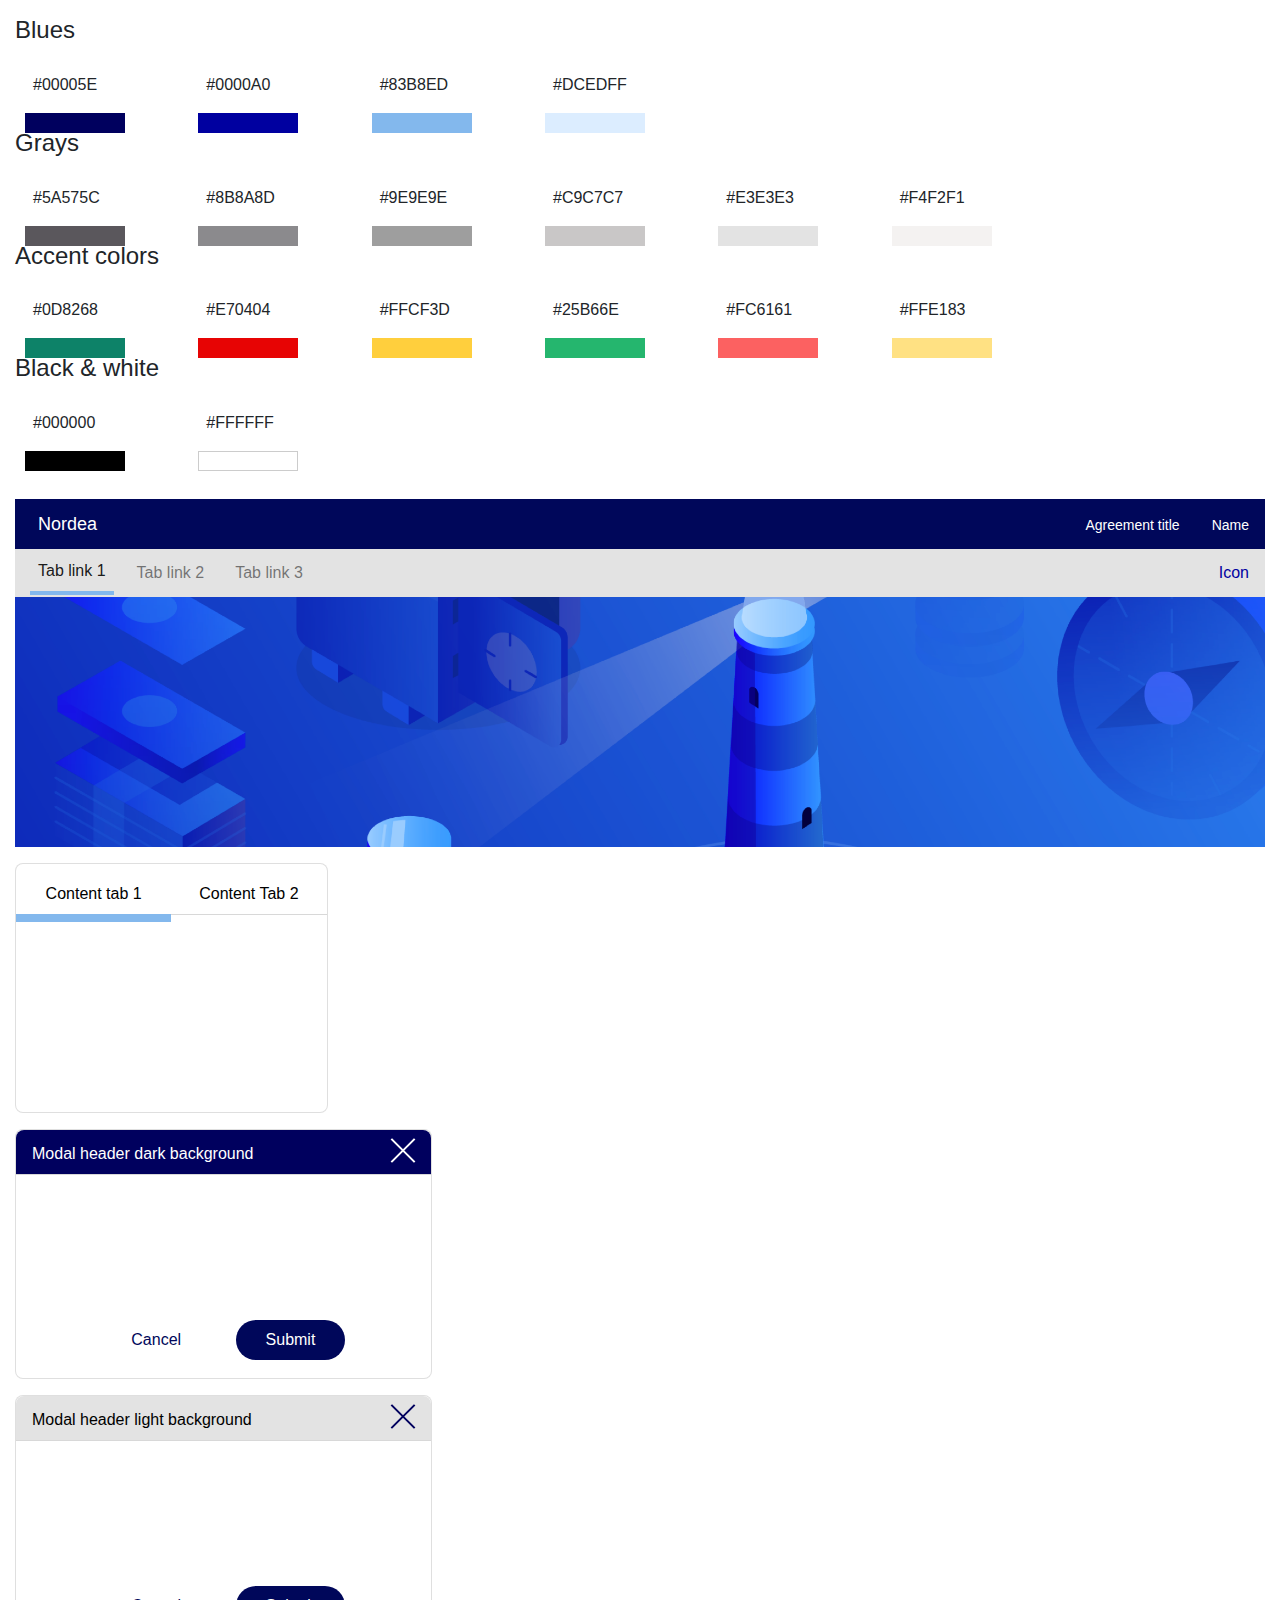
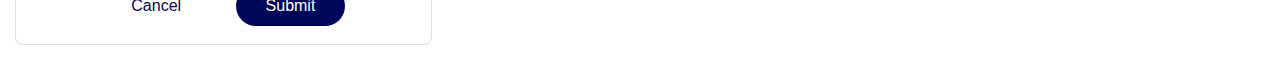
==== navigation/index.html @ 9f23893b "Add files via upload" ====
<!DOCTYPE html>
<html lang="en">
<head>
    <meta charset="UTF-8">
    <meta name="viewport" content="width=device-width, initial-scale=1.0">
    <meta http-equiv="X-UA-Compatible" content="ie=edge">
    <link rel="stylesheet" href="https://stackpath.bootstrapcdn.com/bootstrap/4.3.1/css/bootstrap.min.css" integrity="sha384-ggOyR0iXCbMQv3Xipma34MD+dH/1fQ784/j6cY/iJTQUOhcWr7x9JvoRxT2MZw1T" crossorigin="anonymous">
    <link rel="stylesheet" href="styles/index.css">
    <title>Navigation</title>
</head>
<body>
    <div class="container-fluid">
        <h4 class="mt-3">Blues</h4>

        <div class="row col-lg-12">
            <div class="row col-lg-2 color-item">
                <p class="mx-2 mb-3">#00005E</p>
                <div class="color color-deepblue">
                </div>
            </div>

            <div class="row col-lg-2 color-item">
                <p class="mx-2 mb-3">#0000A0</p>
                <div class="color color-nordeablue">
                </div>
            </div>

            <div class="row col-lg-2 color-item">
                <p class="mx-2 mb-3">#83B8ED</p>
                <div class="color color-mediumblue">
                </div>
            </div>

            <div class="row col-lg-2 color-item">
                <p class="mx-2 mb-3">#DCEDFF</p>
                <div class="color color-cloudblue">
                </div>
            </div>
        </div>

        <h4 class="mt-3">Grays</h4>

        <div class="row col-lg-12">
            <div class="row col-lg-2 color-item">
                <p class="mx-2 mb-3">#5A575C</p>
                <div class="color color-darkgray">
                </div>
            </div>

            <div class="row col-lg-2 color-item">
                <p class="mx-2 mb-3">#8B8A8D</p>
                <div class="color color-nordeagray">
                </div>
            </div>

            <div class="row col-lg-2 color-item">
                <p class="mx-2 mb-3">#9E9E9E</p>
                <div class="color color-gray">
                </div>
            </div>

            <div class="row col-lg-2 color-item">
                <p class="mx-2 mb-3">#C9C7C7</p>
                <div class="color color-mediumgray">
                </div>
            </div>

            <div class="row col-lg-2 color-item">
                <p class="mx-2 mb-3">#E3E3E3</p>
                <div class="color color-lightgray">
                </div>
            </div>

            <div class="row col-lg-2 color-item">
                <p class="mx-2 mb-3">#F4F2F1</p>
                <div class="color color-warmgray">
                </div>
            </div>
        </div>

        <h4 class="mt-3">Accent colors</h4>

        <div class="row col-lg-12">
            <div class="row col-lg-2 color-item">
                <p class="mx-2 mb-3">#0D8268</p>
                <div class="color color-darkgreen">
                </div>
            </div>

            <div class="row col-lg-2 color-item">
                <p class="mx-2 mb-3">#E70404</p>
                <div class="color color-darkred">
                </div>
            </div>

            <div class="row col-lg-2 color-item">
                <p class="mx-2 mb-3">#FFCF3D</p>
                <div class="color color-darkyellow">
                </div>
            </div>

            <div class="row col-lg-2 color-item">
                <p class="mx-2 mb-3">#25B66E</p>
                <div class="color color-accentgreen">
                </div>
            </div>

            <div class="row col-lg-2 color-item">
                <p class="mx-2 mb-3">#FC6161</p>
                <div class="color color-accentred">
                </div>
            </div>

            <div class="row col-lg-2 color-item">
                <p class="mx-2 mb-3">#FFE183</p>
                <div class="color color-accentyellow">
                </div>
            </div>
        </div>

        <h4 class="mt-3">Black & white</h4>

        <div class="row col-lg-12">
            <div class="row col-lg-2 color-item">
                <p class="mx-2 mb-3">#000000</p>
                <div class="color color-black">
                </div>
            </div>

            <div class="row col-lg-2 color-item">
                <p class="mx-2 mb-3">#FFFFFF</p>
                <div class="color color-white">
                </div>
            </div>

        </div>

        <!-- Navigation -->

        <nav class="navbar navbar-blue navbar-expand-lg mx-0 mt-5">   
            <div class="navbar-nav mr-auto">
                <a class="nav-link" href="#">Nordea</a>                  
            </div>         
            <div class="collapse navbar-collapse" id="navbarSupportedContent">
                <div class="navbar-nav mr-auto">
                                   
                </div>
                <div class="form-inline my-2 my-lg-0">
                    <div class="nav-item ">
                        <a class="nav-link " href="#" id="navbarDropdown" role="button" data-toggle="dropdown" aria-haspopup="true" aria-expanded="false">
                            <small class="merchant-name">Agreement title</small> 
                        </a>
                    </div>

                    <div class="nav-item ">
                        <a class="nav-link " href="#" id="navbarDropdown" role="button" data-toggle="dropdown" aria-haspopup="true" aria-expanded="false">
                            <small class="merchant-name">Name</small> <span class="container-down"><span class="triangle-down"></span></span>
                        </a>
                    <!-- <div class="dropdown-menu" aria-labelledby="navbarDropdown">
                        <a class="dropdown-item" href="#">Name 1</a>
                        <a class="dropdown-item" href="#">Name 2</a>
                        <div class="dropdown-divider"></div>
                        <a class="dropdown-item" href="#">Name 3</a>
                    </div> -->
                    </div>
                </div>
            </div>
            
        </nav>
        <nav class="navbar navbar-gray navbar-expand-lg navbar-light">
            <button class="navbar-toggler" type="button" data-toggle="collapse" data-target="#navbarTogglerDemo01" aria-controls="navbarTogglerDemo01" aria-expanded="false" aria-label="Toggle navigation">
                <span class="navbar-toggler-icon"></span>
            </button>

            <div class="collapse navbar-collapse" id="navbarTogglerDemo01">
                <div class="navbar-nav">
                    <a class="nav-link active" href="#">Tab link 1</a>                  
                </div>
                <div class="navbar-nav">
                    <a class="nav-link" href="#">Tab link 2</a>                  
                </div>
                <div class="navbar-nav">
                    <a class="nav-link " href="#">Tab link 3</a>                  
                </div> 
    
            </div>

            <div class="nav-item justify-content-end">
                <a class="nav-link " href="#" id="navbarDropdown" role="button" data-toggle="dropdown" aria-haspopup="true" aria-expanded="false">
                    Icon 
                </a>
            </div>

        </nav>
        <div class="main col-lg-12"></div>
        <!-- Content tabs -->

        <div class="card col-lg-3 my-3 px-0 mx-0" >
            <ul class="nav nav-content-tab">
                <li class="nav-item active">
                    <a class="nav-link nav-link-content-tab active" href="#">Content tab 1</a>
                </li>
                
                <li class="nav-item">
                    <a class="nav-link nav-link-content-tab" href="#">Content Tab 2</a>
                </li>
                <!-- <li class="nav-item">
                    <a class="nav-link disabled" href="#"> Content Tab Disabled</a>
                </li> -->
            </ul>
            <div class="card-body">

            </div>
        </div> 


        <!-- Modals -->
        <div class="card col-lg-4 col-xs-12 my-3 px-0" >
            <div class="card-title dark-bg">
                <p class="nav-link nav-link-content-tab ">Modal header dark background</p>
                <a href="#" class="close-light"></a>
            </div>
            <div class="card-body mx-auto">
                <input type="submit" class="btn-cancel" value="Cancel" />             
                <input type="submit" class="btn-submit" value="Submit" />                 

            </div>
        </div> 
            
        <div class="card col-lg-4 col-xs-12 my-3 px-0" >
            <div class="card-title light-bg">
                <p class="nav-link nav-link-content-tab ">Modal header light background</p>
                <a href="#" class="close-dark"></a>
            </div>

            <div class="card-body mx-auto">
                <input type="submit" class="btn-cancel" value="Cancel" />             
                <input type="submit" class="btn-submit" value="Submit" />     
            </div>
        </div>  
    </div>
</body>
</html>
---- navigation/styles/index.css ----
@import "reset.css"; 
@import "colors.css"; 
@import "navbar.css"; 
@import "cross.css"; 
@import "modal.css"; 
@import "btn.css";
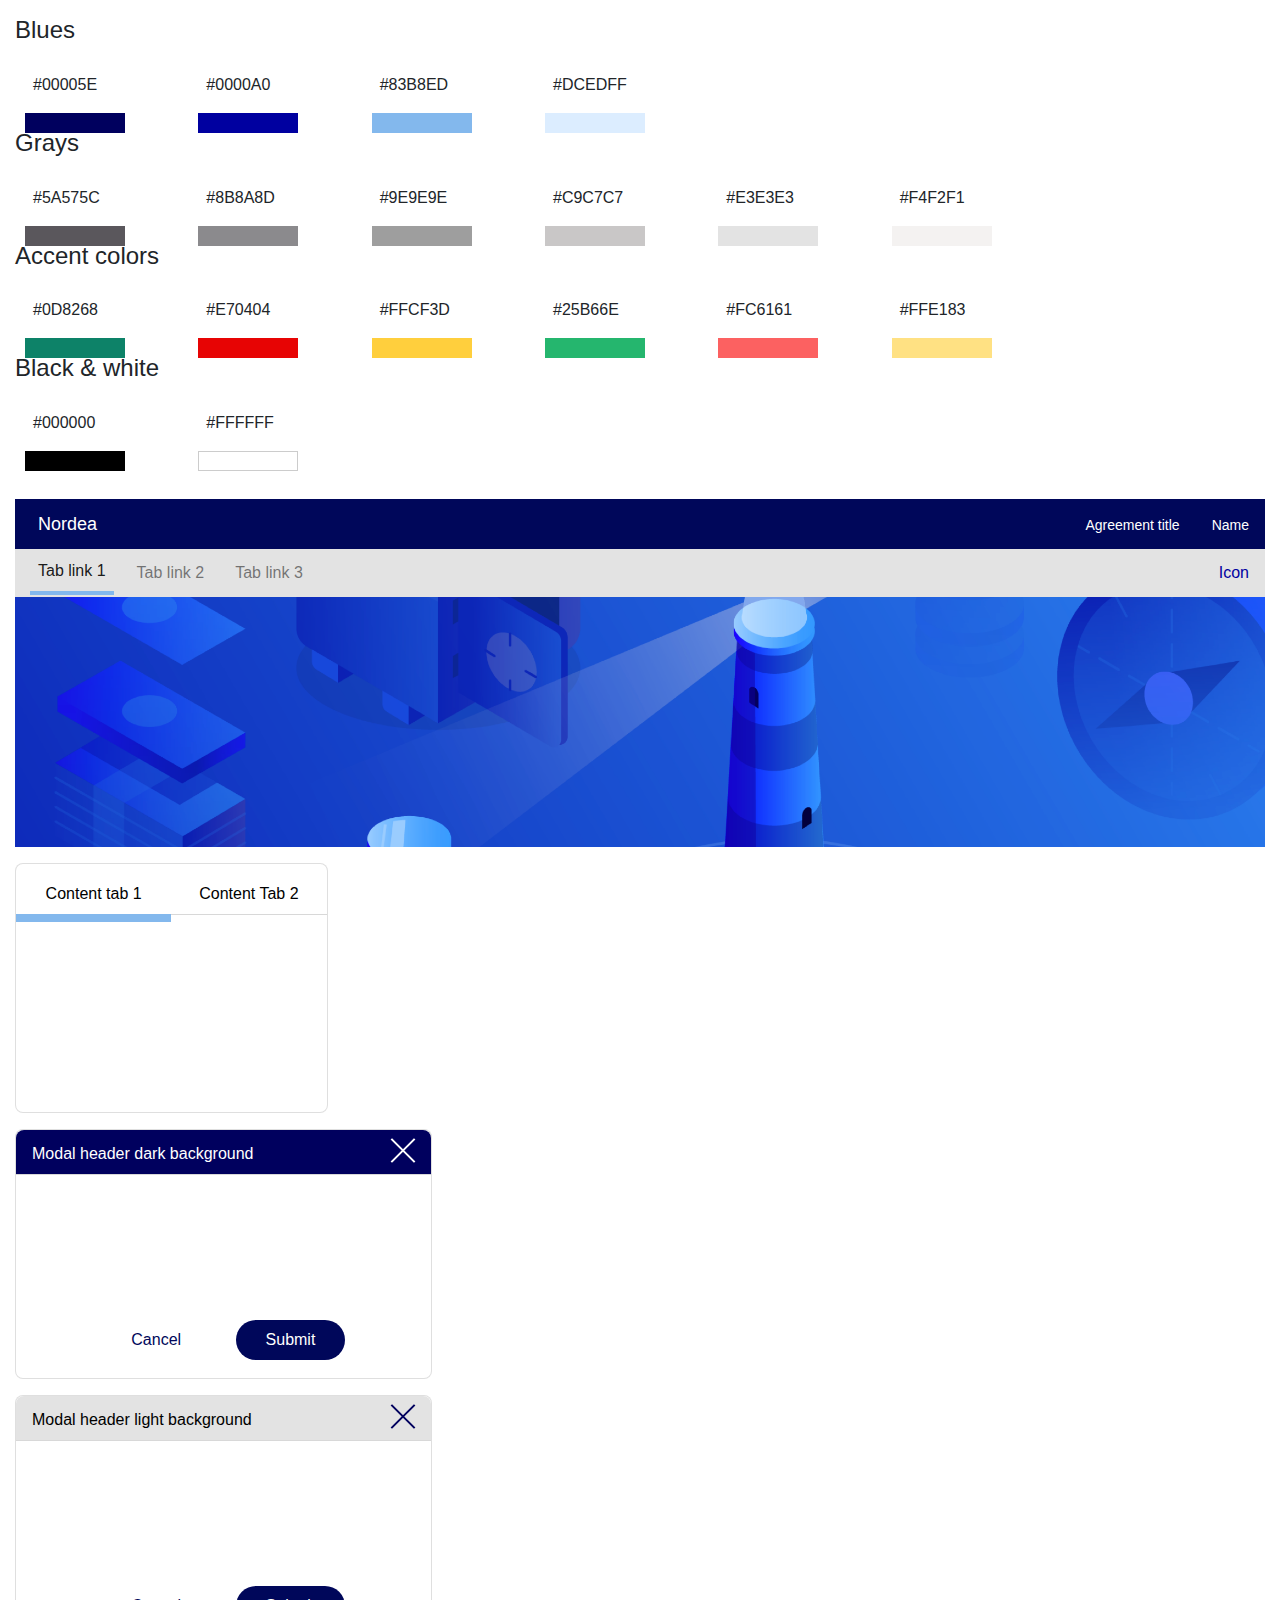
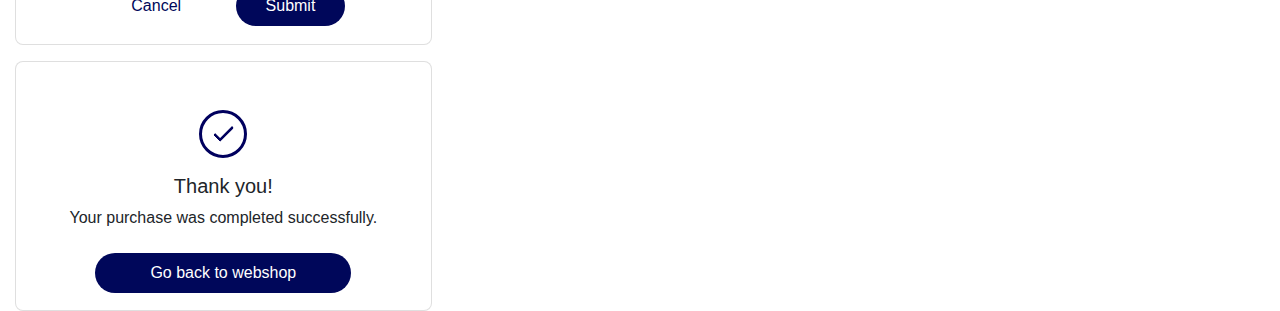
==== commit b242882d: "Add files via upload" ====
--- a/navigation/index.html
+++ b/navigation/index.html
@@ -238,6 +238,25 @@
                 <input type="submit" class="btn-submit" value="Submit" />     
             </div>
         </div>  
+
+        <!-- Cards -->
+        <div class="card col-lg-4 col-xs-12 px-0" >
+            <div class="mx-auto mt-5">
+                <div class="checkmark-circle mx-auto my-auto">
+                    <div class="background"></div>
+                    <div class="checkmark draw"></div>
+                </div> 
+            </div>
+            <div class="mx-auto mt-3">  
+                <h5>Thank you!</h5>
+            </div>
+            <div class="mx-auto">  
+                <p>Your purchase was completed successfully.</p>   
+            </div>
+            <div class="mx-auto">  
+                <input type="submit" class="btn-goback" value="Go back to webshop" />     
+            </div>
+        </div>  
     </div>
 </body>
 </html>--- a/navigation/styles/index.css
+++ b/navigation/styles/index.css
@@ -4,3 +4,4 @@
 @import "cross.css"; 
 @import "modal.css"; 
 @import "btn.css"; 
+@import "checkmark.css"; 
